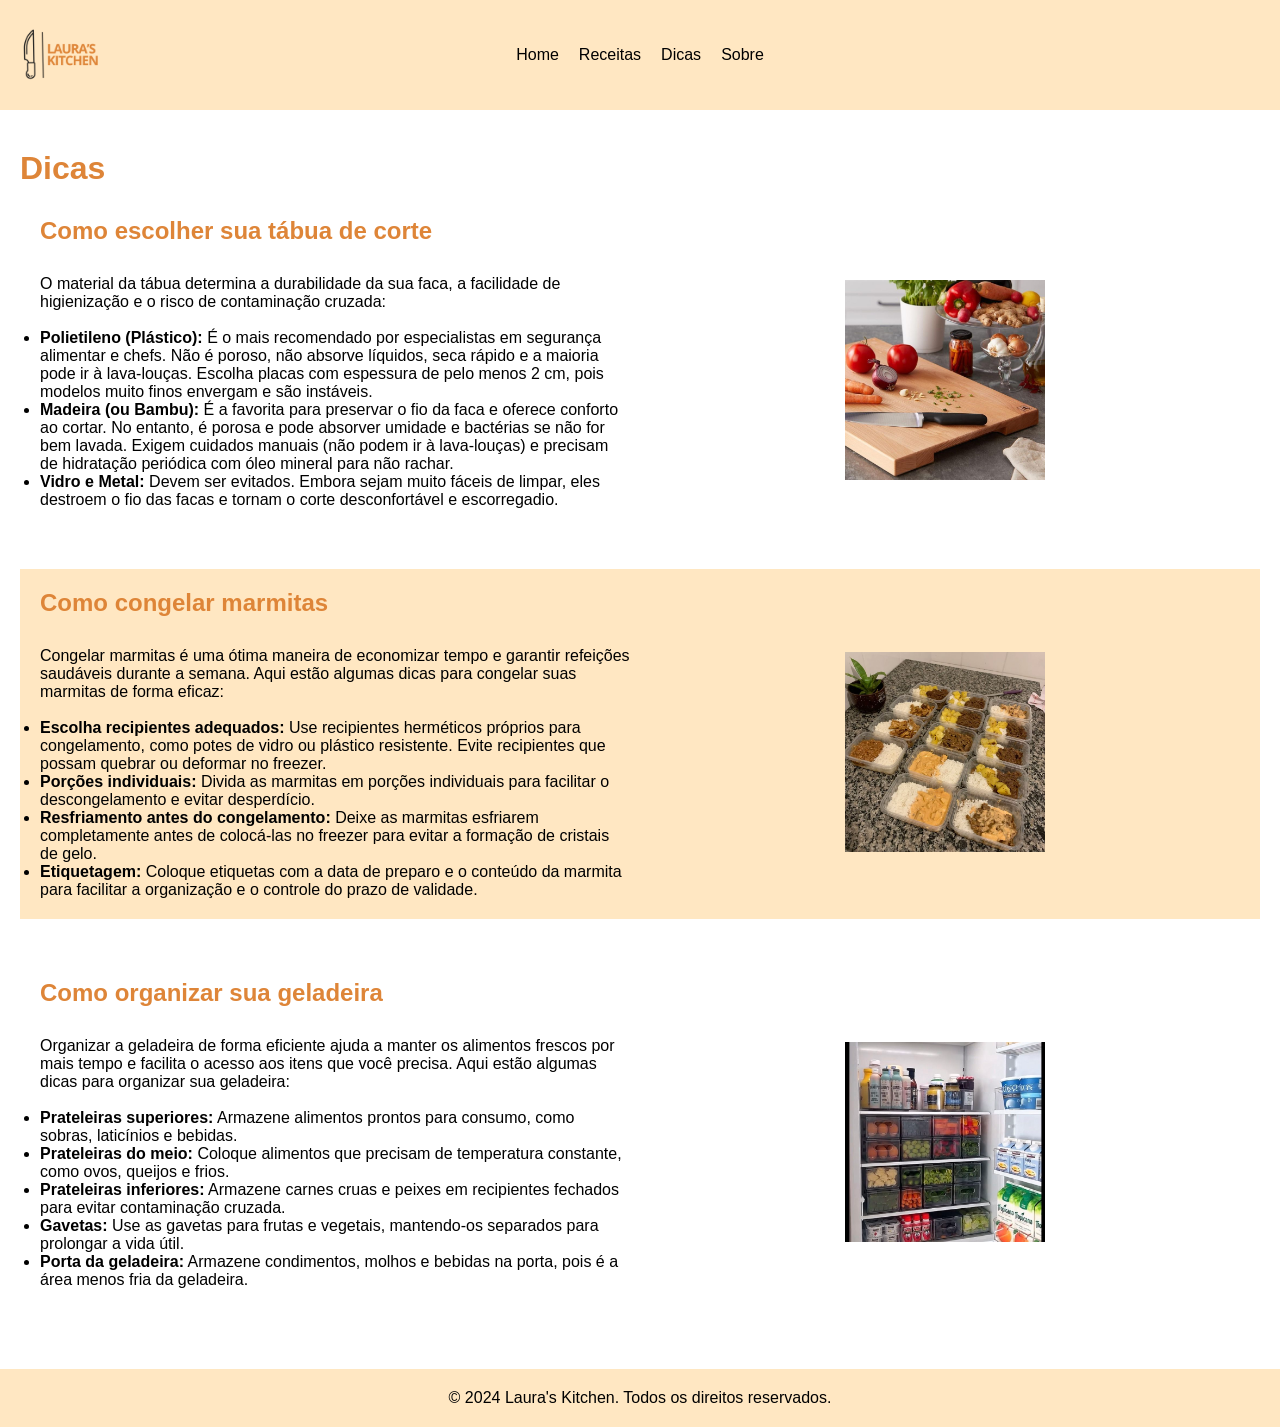
==== dicas.html @ 01894155 "Add initial HTML structure for Laura's Kitchen website - Created 'index.html' with homepage content " ====
<!DOCTYPE html>
<html lang="pt-BR">
<head>
    <meta charset="UTF-8">
    <meta name="viewport" content="width=device-width, initial-scale=1.0">
    <title>Laura's Kitchen</title>
    <link rel="stylesheet" href="assets/css/style.css">
</head>
<body>
    <header>
        <div class="logo">
            <img src="assets/img/logo.png" alt="Logo do blog">
        </div>
        <nav>
            <ul>
                <li><a href="index.html">Home</a></li>
                <li><a href="receitas.html">Receitas</a></li>
                <li><a href="dicas.html">Dicas</a></li>
                <li><a href="sobre.html">Sobre</a></li>
            </ul>
        </nav>
    </header>

    <main>
        <h1>Dicas</h1>

        <!-- Como escolher sua tábua de corte -->
        <!-- section 1 com 2 divs -->
        <section class="dicas">
            <h2>Como escolher sua tábua de corte</h2>
                <div class="card-dicas" id="taboa-de-corte">
                <p>O material da tábua determina a durabilidade da sua faca, a facilidade de higienização e o risco de contaminação cruzada:</p></br>
                <ul>
                    <li><strong>Polietileno (Plástico):</strong> É o mais recomendado por especialistas em segurança alimentar e chefs. Não é poroso, não absorve líquidos, seca rápido e a maioria pode ir à lava-louças. Escolha placas com espessura de pelo menos 2 cm, pois modelos muito finos envergam e são instáveis.</li>
                    <li><strong>Madeira (ou Bambu):</strong> É a favorita para preservar o fio da faca e oferece conforto ao cortar. No entanto, é porosa e pode absorver umidade e bactérias se não for bem lavada. Exigem cuidados manuais (não podem ir à lava-louças) e precisam de hidratação periódica com óleo mineral para não rachar.</li>
                    <li><strong>Vidro e Metal:</strong> Devem ser evitados. Embora sejam muito fáceis de limpar, eles destroem o fio das facas e tornam o corte desconfortável e escorregadio.</li>
                </ul>
            </div>
            <div class="img-dicas">
                <img src="assets/img/taboa_de_corte.jpg" alt="Imagem de uma tábua de corte">
            </div>

        </section>

        <!-- Como congelar marmitas-->
         <!-- section 1 com 2 divs  -->
        <section class="dicas" id="congelar-marmitas">
            <h2>Como congelar marmitas</h2>
            <div class="card-dicas">
                <p>Congelar marmitas é uma ótima maneira de economizar tempo e garantir refeições saudáveis durante a semana. Aqui estão algumas dicas para congelar suas marmitas de forma eficaz:</p></br>
                <ul>
                    <li><strong>Escolha recipientes adequados:</strong> Use recipientes herméticos próprios para congelamento, como potes de vidro ou plástico resistente. Evite recipientes que possam quebrar ou deformar no freezer.</li>
                    <li><strong>Porções individuais:</strong> Divida as marmitas em porções individuais para facilitar o descongelamento e evitar desperdício.</li>
                    <li><strong>Resfriamento antes do congelamento:</strong> Deixe as marmitas esfriarem completamente antes de colocá-las no freezer para evitar a formação de cristais de gelo.</li>
                    <li><strong>Etiquetagem:</strong> Coloque etiquetas com a data de preparo e o conteúdo da marmita para facilitar a organização e o controle do prazo de validade.</li>
                </ul>
            </div>
            <div class="img-dicas">
                <img src="assets/img/marmitas.jpg" alt="Imagem de marmitas congeladas">
            </div>
        </section>

        <!-- Como organizar sua geladeira -->
         <!-- section 1 com 2 divs  -->
        <section class="dicas">
            <h2>Como organizar sua geladeira</h2>
            <div class="card-dicas">
                <p>Organizar a geladeira de forma eficiente ajuda a manter os alimentos frescos por mais tempo e facilita o acesso aos itens que você precisa. Aqui estão algumas dicas para organizar sua geladeira:</p></br>
                <ul>
                    <li><strong>Prateleiras superiores:</strong> Armazene alimentos prontos para consumo, como sobras, laticínios e bebidas.</li>
                    <li><strong>Prateleiras do meio:</strong> Coloque alimentos que precisam de temperatura constante, como ovos, queijos e frios.</li>
                    <li><strong>Prateleiras inferiores:</strong> Armazene carnes cruas e peixes em recipientes fechados para evitar contaminação cruzada.</li>
                    <li><strong>Gavetas:</strong> Use as gavetas para frutas e vegetais, mantendo-os separados para prolongar a vida útil.</li>
                    <li><strong>Porta da geladeira:</strong> Armazene condimentos, molhos e bebidas na porta, pois é a área menos fria da geladeira.</li>
                </ul>
            </div>
            <div class="img-dicas">
                <img src="assets/img/geladeira_organizada.jpg" alt="Imagem de uma geladeira organizada">
            </div>
        </section>
    </main>

    <footer>
        <p>&copy; 2024 Laura's Kitchen. Todos os direitos reservados.</p>
    </footer>

</body>
</html>
---- assets/css/style.css ----
:root{
    --destaque: #de8538;
    --fundo_laranja: #ffe7c2;
    --texto: #000000;

}

* {
  margin: 0;
  padding: 0;
  box-sizing: border-box;
}

body {
  font-family: Arial, sans-serif;
  justify-content: center; 
  align-items: center; 
  color: var(--texto);
}

img {
    max-width: 100%;
    object-fit: cover; /* Mantém a proporção da imagem */
    aspect-ratio: 1; /* proporção (quadrada)*/
    display: block;
    margin: 5px;
}

header {
    background-color: var(--fundo_laranja);
    display: grid;
    grid-template-columns: 1fr auto 1fr; 
    align-items: center;
    margin-bottom: 20px;
}

.logo {
    justify-self: start;
}

.logo img {
    width: 100px;
}

nav {
    justify-self: center;
}

nav ul {
    display: flex;
    list-style: none;
    gap: 20px;
}

nav a {
    text-decoration: none;
    color: var(--texto);
}

a:hover {
    color: var(--destaque);
}

main {
    padding: 20px;
}

h1, h2, h3 {
    color: var(--destaque);
    margin-bottom: 10px;
}

section {
    margin-bottom: 40px;
    padding: 20px;
    justify-items: center;
}

section img{
    width: 200px;
}

.apresentacao, .pilares, .destaque, .dicas, .receita, .sobre {
    display: grid;
    gap: 20px;
}

.apresentacao, .sobre, .dicas {
    grid-template-columns: repeat(2, minmax(0, 1fr));
    align-items: start;
}

.pilares h2, .destaque h2, .receita h2 , .receita-card h2, .dicas h2{
    grid-column: 1 / -1;
    justify-self: start;
}


.pilares, .destaque, .receita {
    display: grid;
    grid-template-columns: repeat(3, 1fr);
    gap: 20px;
    align-items: start;

}


.pilares, #escondidinho, #congelar-marmitas, #contato-redes {
    background-color: var(--fundo_laranja);
    
}

#contato-redes {
    justify-items: start;
}

footer {
    text-align: center;
    padding: 20px;
    background-color: var(--fundo_laranja);
}


#card, .card {
    background-color: var(--fundo_laranja);
    padding: 20px;
    border-radius: 10px;
    width: 100%;
    height: 100%;
    align-items: center;
    justify-items: center;
    text-decoration: none;
    color: var(--texto);
    display: grid;
}


@media(max-width: 600px){

    .pilares, .destaque, .receita, .apresentacao, .sobre, .dicas {
        grid-template-columns: 1fr;
    }

    .apresentacao, .receita{
        justify-items: start;
    }

    .logo img {
        width: 70px;
    }

}


@media(max-width: 400px){

    .logo img {
        width: 50px;
    }

    nav ul {
        padding: 10px;
        flex-direction: column;
        gap: 10px;
    }

}
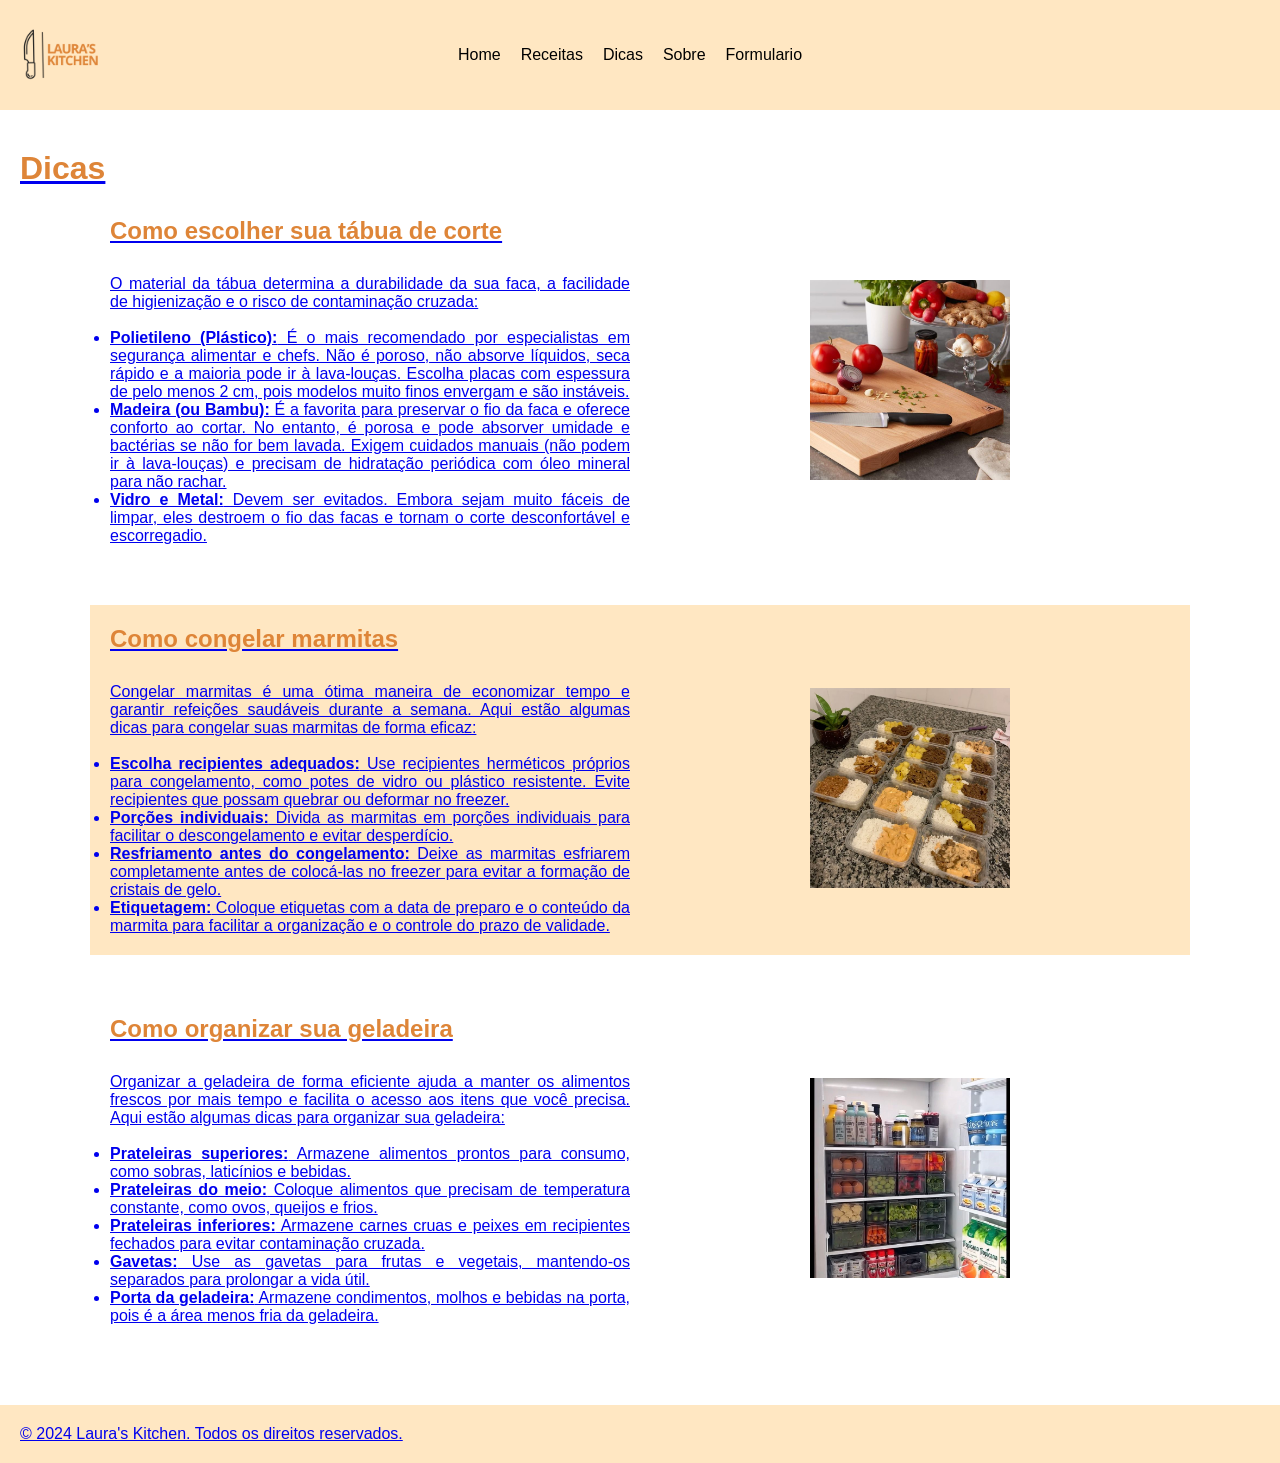
==== commit 4c4060e2: "Update dicas.html" ====
--- a/dicas.html
+++ b/dicas.html
@@ -17,6 +17,7 @@
                 <li><a href="receitas.html">Receitas</a></li>
                 <li><a href="dicas.html">Dicas</a></li>
                 <li><a href="sobre.html">Sobre</a></li>
+                <li><a href="form.html">Formulario</li>
             </ul>
         </nav>
     </header>
@@ -85,4 +86,4 @@
     </footer>
 
 </body>
-</html>+</html>
--- a/assets/css/style.css
+++ b/assets/css/style.css
@@ -71,6 +71,8 @@
 }
 
 section {
+    width: 1100px;
+    margin: auto;
     margin-bottom: 40px;
     padding: 20px;
     justify-items: center;
@@ -134,6 +136,10 @@
     display: grid;
 }
 
+p, li{
+        text-align: justify;
+}
+
 
 @media(max-width: 600px){
 
@@ -164,4 +170,4 @@
         gap: 10px;
     }
 
-}+}
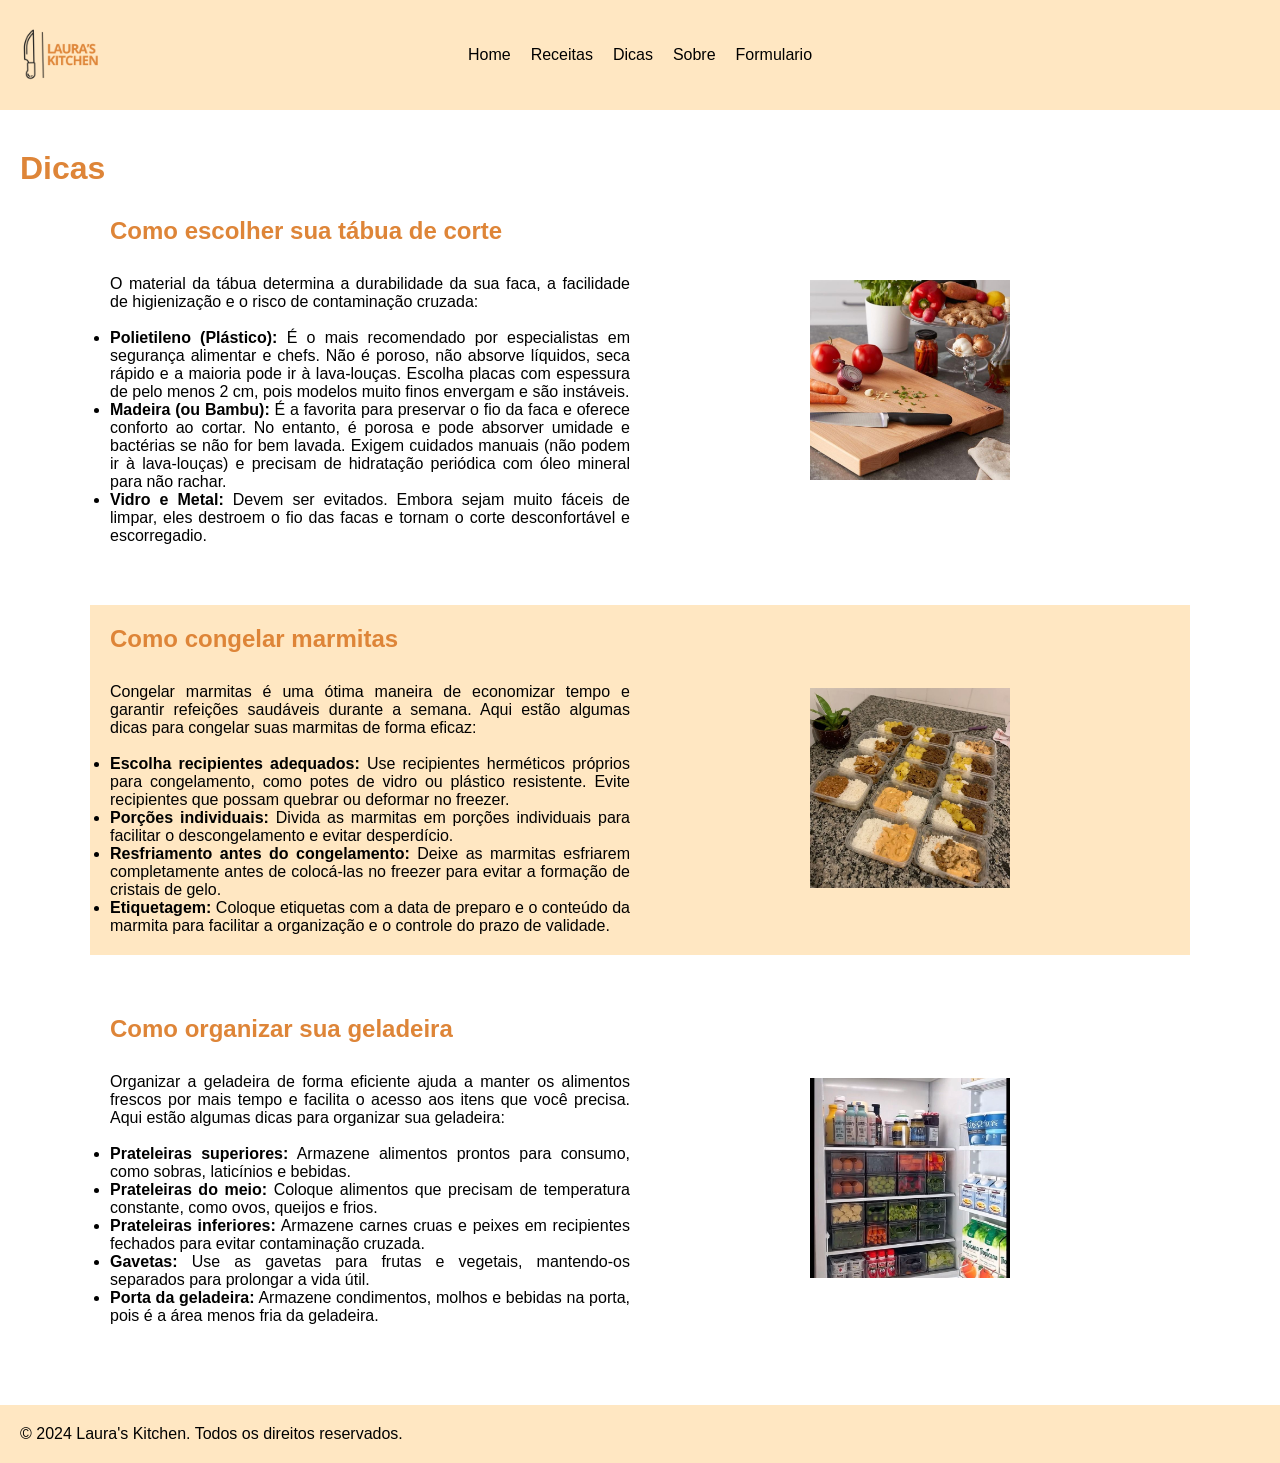
==== commit c5d52510: "Fix anchor tag in dicas.html for Formulario link" ====
--- a/dicas.html
+++ b/dicas.html
@@ -17,7 +17,7 @@
                 <li><a href="receitas.html">Receitas</a></li>
                 <li><a href="dicas.html">Dicas</a></li>
                 <li><a href="sobre.html">Sobre</a></li>
-                <li><a href="form.html">Formulario</li>
+                <li><a href="form.html">Formulario</a></li>
             </ul>
         </nav>
     </header>
